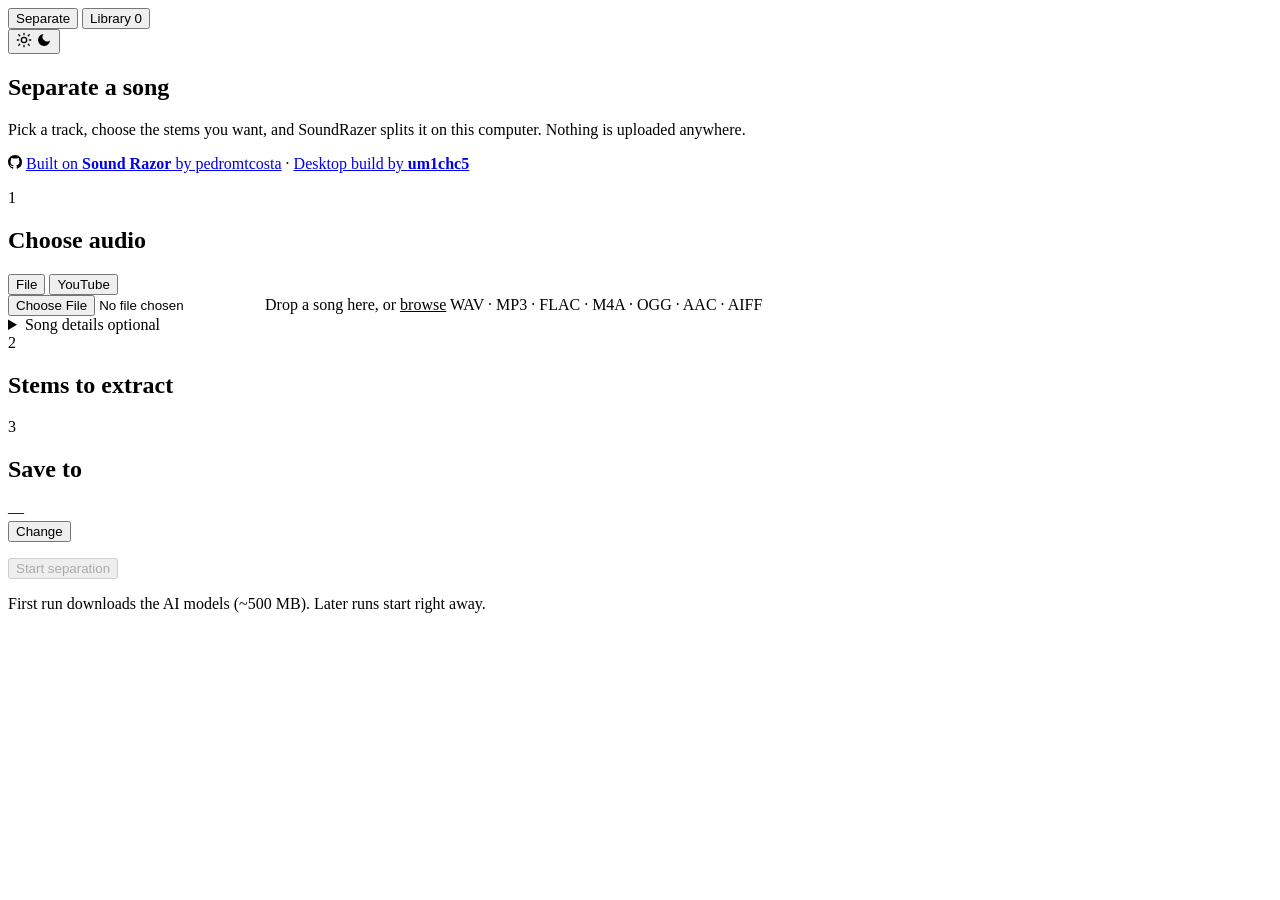
==== app/sound_razor/web/index.html @ 7a5fabeb "refactor: modularize web and Python packages; rewrite specs - split web JS into ES modules and CSS i" ====
<!doctype html>
<html lang="en">
<head>
  <meta charset="utf-8">
  <meta name="viewport" content="width=device-width, initial-scale=1">
  <meta name="sound-razor-token" content="__SESSION_TOKEN__">
  <title>SoundRazer Desktop</title>
  <link rel="preconnect" href="https://fonts.googleapis.com">
  <link rel="preconnect" href="https://fonts.gstatic.com" crossorigin>
  <link href="https://fonts.googleapis.com/css2?family=Inter:wght@400;500;600;700&family=Space+Grotesk:wght@500;600;700&family=JetBrains+Mono:wght@400;500&display=swap" rel="stylesheet">
  <link rel="stylesheet" href="/css/base.css">
  <link rel="stylesheet" href="/css/chrome.css">
  <link rel="stylesheet" href="/css/views.css">
  <link rel="stylesheet" href="/css/song.css">
  <link rel="stylesheet" href="/css/responsive.css">
  <script type="module" src="/js/app.js"></script>
</head>
<body>
  <div id="resize-edges" hidden>
    <i class="redge redge-n" data-dir="n"></i>
    <i class="redge redge-s" data-dir="s"></i>
    <i class="redge redge-e" data-dir="e"></i>
    <i class="redge redge-w" data-dir="w"></i>
    <i class="redge redge-ne" data-dir="ne"></i>
    <i class="redge redge-nw" data-dir="nw"></i>
    <i class="redge redge-se" data-dir="se"></i>
    <i class="redge redge-sw" data-dir="sw"></i>
  </div>
  <div id="titlebar" class="titlebar" hidden>
    <div class="titlebar-drag">
      <span class="titlebar-mark" aria-hidden="true">
        <svg viewBox="0 0 32 32" width="16" height="16"><rect width="32" height="32" rx="9" fill="#ff8a3d"/><g stroke="#1a0d06" stroke-width="2.4" stroke-linecap="round"><path d="M8 13v6M12 9v14M16 12v8M20 7v18M24 11v10"/></g></svg>
      </span>
      <span class="titlebar-text">SoundRazer Desktop</span>
    </div>
    <div class="titlebar-controls">
      <button id="win-min" class="titlebar-btn" title="Minimize" aria-label="Minimize"><svg viewBox="0 0 10 10" width="10" height="10"><path d="M1 5h8" stroke="currentColor" stroke-width="1" /></svg></button>
      <button id="win-max" class="titlebar-btn" title="Maximize" aria-label="Maximize">
        <svg class="icon-max" viewBox="0 0 10 10" width="10" height="10"><rect x="1.5" y="1.5" width="7" height="7" fill="none" stroke="currentColor" stroke-width="1"/></svg>
        <svg class="icon-restore" viewBox="0 0 10 10" width="10" height="10"><rect x="2.5" y="1" width="6" height="6" fill="none" stroke="currentColor" stroke-width="1"/><path d="M1 3v5.5h5.5V8" fill="none" stroke="currentColor" stroke-width="1"/></svg>
      </button>
      <button id="win-close" class="titlebar-btn titlebar-close" title="Close" aria-label="Close"><svg viewBox="0 0 10 10" width="10" height="10"><path d="M1 1l8 8M9 1l-8 8" stroke="currentColor" stroke-width="1"/></svg></button>
    </div>
  </div>
  <header class="appbar">
    <nav class="tabs" aria-label="Main">
      <button id="tab-new" class="tab icon-split" data-view="new">Separate</button>
      <button id="tab-library" class="tab icon-library" data-view="library">Library <span id="project-count" class="count-badge">0</span></button>
    </nav>
    <button id="job-pill" class="job-pill" hidden><span class="job-pill-dot"></span><span id="job-pill-text"></span></button>
    <button id="theme-toggle" class="icon-btn theme-toggle" title="Switch to light theme" aria-label="Switch to light theme">
      <svg class="icon-sun" viewBox="0 0 24 24" width="16" height="16" fill="none" stroke="currentColor" stroke-width="2" stroke-linecap="round"><circle cx="12" cy="12" r="4"/><path d="M12 2v2M12 20v2M4.2 4.2l1.4 1.4M18.4 18.4l1.4 1.4M2 12h2M20 12h2M4.2 19.8l1.4-1.4M18.4 5.6l1.4-1.4"/></svg>
      <svg class="icon-moon" viewBox="0 0 24 24" width="16" height="16" fill="currentColor"><path d="M21 12.79A9 9 0 1 1 11.21 3a7 7 0 0 0 9.79 9.79z"/></svg>
    </button>
  </header>

  <div id="notice" role="status" hidden></div>

  <div id="setup-banner" hidden role="status">
    <span>SoundRazer Desktop needs to download components before separation works — </span>
    <button id="setup-banner-open" type="button">open setup</button>
    <span> to continue.</span>
  </div>

  <main class="views">
    <!-- ============ New separation ============ -->
    <section id="view-new" class="view view-new">
      <div class="new-head">
        <h1 class="page-title">Separate a song</h1>
        <p class="page-sub">Pick a track, choose the stems you want, and SoundRazer splits it on this computer. Nothing is uploaded anywhere.</p>
        <p class="credit-row">
          <span class="credit-icon" aria-hidden="true"><svg viewBox="0 0 16 16" width="14" height="14"><path fill="currentColor" d="M8 0C3.58 0 0 3.58 0 8c0 3.54 2.29 6.53 5.47 7.59.4.07.55-.17.55-.38 0-.19-.01-.82-.01-1.49-2.01.37-2.53-.49-2.69-.94-.09-.23-.48-.94-.82-1.13-.28-.15-.68-.52-.01-.53.63-.01 1.08.58 1.23.82.72 1.21 1.87.87 2.33.66.07-.52.28-.87.51-1.07-1.78-.2-3.64-.89-3.64-3.95 0-.87.31-1.59.82-2.15-.08-.2-.36-1.02.08-2.12 0 0 .67-.21 2.2.82.64-.18 1.32-.27 2-.27.68 0 1.36.09 2 .27 1.53-1.04 2.2-.82 2.2-.82.44 1.1.16 1.92.08 2.12.51.56.82 1.27.82 2.15 0 3.07-1.87 3.75-3.65 3.95.29.25.54.73.54 1.48 0 1.07-.01 1.93-.01 2.2 0 .21.15.46.55.38A8.013 8.013 0 0016 8c0-4.42-3.58-8-8-8z"/></svg></span>
          <a class="credit" href="https://github.com/pedromtcosta/sound-razor" target="_blank" rel="noopener noreferrer" title="Open the original Sound Razor project on GitHub">Built on <strong>Sound Razor</strong> by pedromtcosta</a>
          <span class="credit-sep" aria-hidden="true">·</span>
          <a class="credit" href="https://github.com/um1chc5" target="_blank" rel="noopener noreferrer" title="Open um1chc5's GitHub profile">Desktop build by <strong>um1chc5</strong></a>
        </p>
      </div>

      <div class="new-grid">
        <section class="card source-card" aria-labelledby="src-h">
          <div class="card-step"><span class="step-badge">1</span><h2 id="src-h">Choose audio</h2>
            <div class="segmented" role="tablist" aria-label="Audio source">
              <button id="src-file" role="tab" aria-selected="true" data-source="file">File</button>
              <button id="src-yt" role="tab" aria-selected="false" data-source="youtube">YouTube</button>
            </div>
          </div>

          <div id="pane-file">
            <label id="dropzone" class="dropzone">
              <input id="audio-file" type="file" accept="audio/*,.wav,.mp3,.flac,.m4a,.ogg,.aac,.opus,.aiff,.aif">
              <span class="dropzone-icon" aria-hidden="true"></span>
              <span class="dropzone-label">Drop a song here, or <u>browse</u></span>
              <span class="dropzone-hint">WAV · MP3 · FLAC · M4A · OGG · AAC · AIFF</span>
            </label>
            <div id="file-card" class="file-card" hidden>
              <span class="file-icon" aria-hidden="true">♪</span>
              <div class="file-text"><strong id="file-name"></strong><small id="file-meta"></small></div>
              <button id="file-clear" type="button" class="icon-btn icon-close" title="Remove file" aria-label="Remove file"></button>
            </div>
          </div>

          <div id="pane-yt" hidden>
            <label class="field">YouTube link<input id="youtube-url" type="url" placeholder="https://www.youtube.com/watch?v=…"></label>
            <p class="hint">Only download videos you have the right to use. Audio is extracted with yt-dlp.</p>
          </div>

          <details class="song-details">
            <summary>Song details <span class="optional">optional</span></summary>
            <div class="field-grid">
              <label class="field span-2">Title<input id="new-title" placeholder="Uses the file name"></label>
              <label class="field">Artist<input id="new-artist"></label>
              <label class="field">Album<input id="new-album"></label>
              <label class="field">Year<input id="new-year" inputmode="numeric" maxlength="4"></label>
            </div>
          </details>
        </section>

        <section class="card settings-card" aria-labelledby="stems-h">
          <div class="card-step"><span class="step-badge">2</span><h2 id="stems-h">Stems to extract</h2></div>
          <div id="new-stems" class="stem-picker"></div>

          <div class="card-step"><span class="step-badge">3</span><h2>Save to</h2></div>
          <div class="output-row">
            <span class="folder-glyph" aria-hidden="true"></span>
            <div class="output-text">
              <div class="output-path-line"><span id="root-label" class="output-path">—</span><span id="root-default" class="tag" hidden>Default</span></div>
              <small id="output-preview" class="output-preview"></small>
            </div>
            <button id="folder-open" type="button" class="btn btn-ghost btn-sm">Change</button>
          </div>
          <button id="folder-default" type="button" class="text-button reset-default" hidden>Use default folder (app/output)</button>

          <div id="yt-panel" class="progress-view compact" hidden></div>
          <div id="upload-box" class="upload-box" hidden><div class="upload-line"><span>Copying audio into the project…</span><span id="upload-pct">0%</span></div><progress id="upload-progress" max="100" value="0"></progress></div>
          <p id="start-error" class="form-error" role="alert"></p>
          <button id="start" class="btn btn-primary btn-xl icon-split" disabled>Start separation</button>
          <p class="hint center">First run downloads the AI models (~500 MB). Later runs start right away.</p>
        </section>
      </div>
    </section>

    <!-- ============ First-run setup ============ -->
    <section id="view-setup" class="view view-setup" hidden>
      <div class="new-head">
        <h1 class="page-title">Set up SoundRazer Desktop</h1>
        <p class="page-sub">A few things need to download before you can separate tracks. Everything after this is 100% local — no account, no telemetry, no re-asking.</p>
      </div>

      <section class="card setup-card">
        <div id="setup-list" class="setup-list" aria-live="polite"></div>
        <p id="setup-total" class="setup-total" aria-live="polite"></p>
        <div class="setup-actions">
          <button id="setup-decline" type="button" class="btn btn-ghost">Not now</button>
          <button id="setup-cancel" type="button" class="btn btn-ghost" hidden>Cancel</button>
          <button id="setup-start" type="button" class="btn btn-primary btn-xl">Download &amp; install</button>
        </div>
        <p id="setup-error" class="form-error" role="alert"></p>
      </section>
    </section>

    <!-- ============ Library ============ -->
    <section id="view-library" class="view" hidden>
      <div class="library-head">
        <div>
          <h1 class="page-title">Library</h1>
          <p class="page-sub">Songs in <button id="library-folder" class="inline-link" title="Change folder"></button></p>
        </div>
        <div class="library-tools">
          <label class="search-wrapper"><span class="sr-only">Search songs</span><input id="search" class="search" placeholder="Search songs, artists…" type="search"></label>
          <button id="refresh" class="icon-btn icon-refresh" title="Refresh library" aria-label="Refresh library"></button>
        </div>
      </div>
      <div id="library" class="library-grid"></div>
    </section>

    <!-- ============ Song / studio ============ -->
    <section id="view-song" class="view view-song" hidden>
      <div class="song-scroll">
        <div class="song-header">
          <button id="back" class="icon-btn icon-back" title="Back to library" aria-label="Back to library"></button>
          <div class="record-art"><span class="record-fallback" aria-hidden="true">♫</span></div>
          <div class="song-info">
            <h1 id="title" class="song-title"></h1>
            <div class="song-meta">
              <span id="artist" class="meta-item"></span>
              <span id="album" class="meta-item"></span>
              <span id="source-name" class="meta-item meta-file"></span>
            </div>
          </div>
          <div class="song-actions">
            <button id="reveal" class="btn btn-ghost btn-sm icon-folder">Open folder</button>
            <button id="edit-open" class="btn btn-ghost btn-sm icon-edit">Edit</button>
            <button id="delete-open" class="btn btn-ghost btn-sm btn-danger icon-trash" aria-label="Delete song"></button>
          </div>
        </div>

        <div id="project-warning" class="alert" hidden></div>

        <section id="job-panel" class="progress-view" hidden aria-live="polite"></section>

        <section id="resep-panel" class="card resep-card" hidden>
          <div class="panel-header">
            <div><h2 id="resep-title">Separate this song</h2><p id="separation-description" class="panel-sub"></p></div>
            <button id="resep-close" class="icon-btn icon-close" aria-label="Close" hidden></button>
          </div>
          <div id="song-stems" class="stem-picker"></div>
          <div class="resep-footer"><button id="separate" class="btn btn-primary icon-split">Separate stems</button></div>
        </section>

        <section id="mixer" class="card mixer" hidden>
          <div class="panel-header">
            <div><h2>Mixer</h2><p class="panel-sub">Balance, mute and solo each stem. <kbd>Space</kbd> plays or pauses.</p></div>
            <div class="mixer-actions">
              <button id="resep-open" class="btn btn-ghost btn-sm icon-split">Separate again</button>
              <button id="reset-mix" class="btn btn-ghost btn-sm icon-refresh" disabled>Reset mix</button>
            </div>
          </div>
          <div id="audio-loading" class="audio-loading" hidden aria-live="polite">
            <div class="eq-bars" aria-hidden="true"><i></i><i></i><i></i><i></i></div>
            <div class="audio-loading-body">
              <div class="audio-loading-top"><strong id="audio-loading-label">Loading stems…</strong><span id="audio-loading-pct">0%</span></div>
              <progress id="audio-loading-bar" max="100" value="0"></progress>
              <div id="audio-loading-stems" class="audio-loading-stems"></div>
            </div>
          </div>
          <div id="audio-status" role="status" class="status-message"></div>
          <div id="tracks" class="tracks-container"></div>
        </section>
      </div>

      <footer id="transport" class="transport" hidden>
        <div class="transport-main">
          <button id="restart" class="transport-btn icon-restart" aria-label="Restart" disabled></button>
          <button id="play" class="play-btn" aria-label="Play" disabled></button>
          <span id="elapsed" class="time-display">0:00</span>
          <input id="seek" class="seek" type="range" min="0" max="1" step="0.01" value="0" aria-label="Seek" disabled>
          <span id="duration" class="time-display">0:00</span>
        </div>
        <div class="transport-side">
          <div class="knob-group">
            <label for="playback-speed" class="knob-label">Speed</label>
            <input id="playback-speed" type="range" min="50" max="100" step="5" value="100" disabled>
            <output id="speed-value" for="playback-speed" class="knob-value">100%</output>
            <button id="reset-speed" class="icon-btn icon-refresh" title="Reset speed" aria-label="Reset speed" disabled></button>
          </div>
          <div class="knob-group">
            <label for="master-volume" class="knob-label icon-volume"><span class="sr-only">Master volume</span></label>
            <input id="master-volume" type="range" min="0" max="1" step="0.01" value="0.7">
          </div>
        </div>
      </footer>
    </section>
  </main>

  <dialog id="folder-dialog">
    <form id="folder-form" method="dialog">
      <header class="dialog-header"><h2>Output folder</h2><button type="button" class="close-dialog icon-close" aria-label="Close"></button></header>
      <p class="dialog-sub">Each song gets its own subfolder here with the original file and a <code>stems</code> folder.</p>
      <div class="path-row">
        <button id="folder-up" type="button" class="btn btn-ghost btn-sm" title="Parent folder">↑ Up</button>
        <input id="folder-path" type="text" spellcheck="false" aria-label="Folder path">
        <button id="browse-path" type="button" class="btn btn-ghost btn-sm">Go</button>
      </div>
      <div id="folder-children" class="folder-children"></div>
      <label class="check-row"><input id="create-folder" type="checkbox"> Create this folder if it doesn’t exist</label>
      <p id="folder-error" class="form-error" role="alert"></p>
      <div class="dialog-footer"><button type="button" class="btn btn-ghost close-dialog">Cancel</button><button type="submit" class="btn btn-primary">Use this folder</button></div>
    </form>
  </dialog>

  <dialog id="edit-dialog">
    <form id="edit-form">
      <header class="dialog-header"><h2>Edit details</h2><button type="button" class="close-dialog icon-close" aria-label="Close"></button></header>
      <div class="field-grid">
        <label class="field span-2">Title<input id="edit-title" required></label>
        <label class="field">Artist<input id="edit-artist"></label>
        <label class="field">Album<input id="edit-album"></label>
        <label class="field">Year<input id="edit-year" inputmode="numeric" maxlength="4"></label>
      </div>
      <p id="edit-error" class="form-error" role="alert"></p>
      <button type="submit" class="btn btn-primary submit-end">Save changes</button>
    </form>
  </dialog>

  <dialog id="delete-dialog" class="dialog-sm">
    <form id="delete-form">
      <header class="dialog-header"><h2>Delete song?</h2><button type="button" class="close-dialog icon-close" aria-label="Close"></button></header>
      <p class="dialog-sub"><strong id="delete-name"></strong> and all of its stems will be removed from disk.</p>
      <code id="delete-path" class="path-code"></code>
      <p id="delete-error" class="form-error" role="alert"></p>
      <div class="dialog-footer"><button type="button" class="btn btn-ghost close-dialog">Keep it</button><button id="delete-submit" type="submit" class="btn btn-danger-solid">Delete permanently</button></div>
    </form>
  </dialog>
</body>
</html>
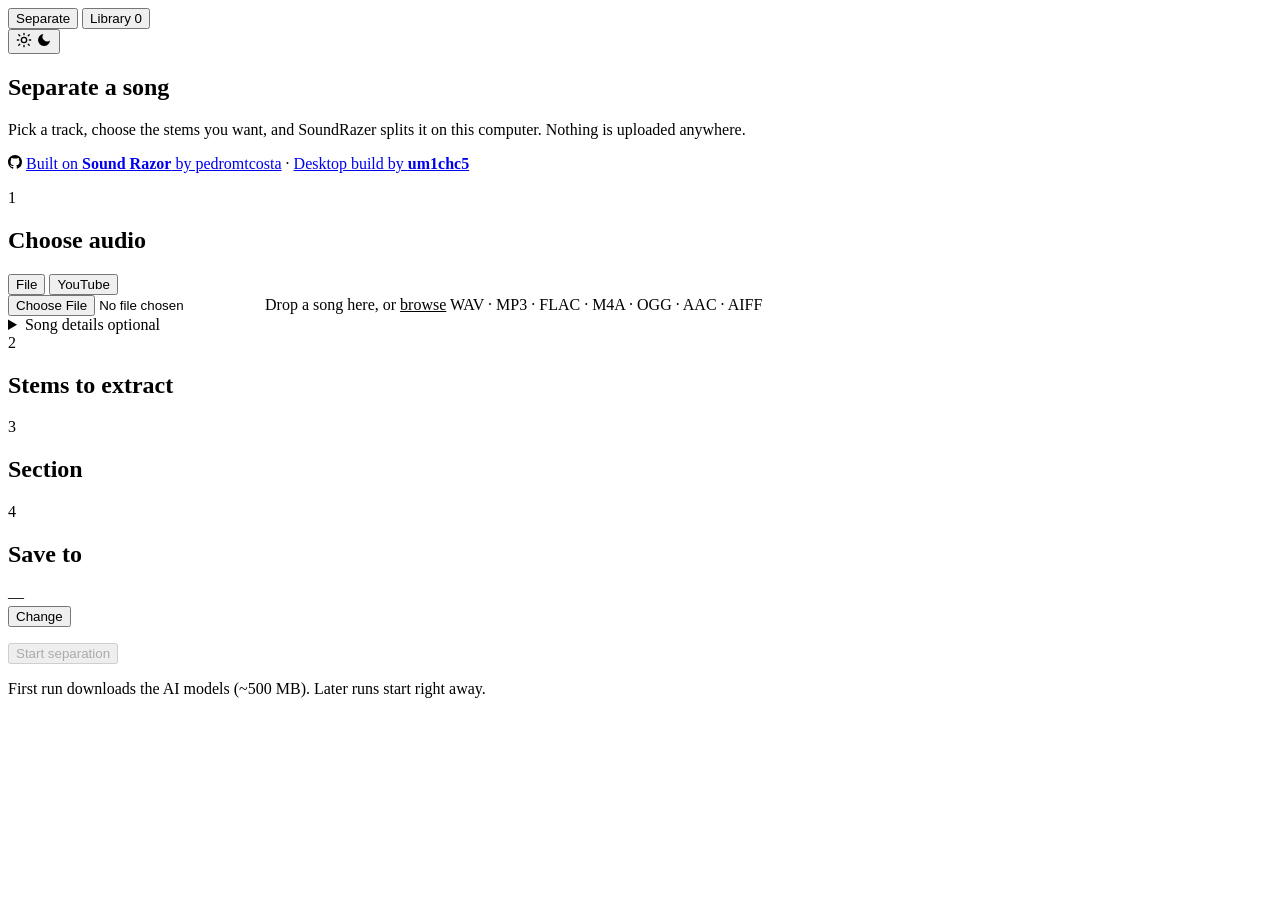
==== commit eea83a73: "feat: add trimming, multi-format exports, and setup repair Add pre-separation trim and guitar split " ====
--- a/app/sound_razor/web/index.html
+++ b/app/sound_razor/web/index.html
@@ -101,7 +101,7 @@
 
           <div id="pane-yt" hidden>
             <label class="field">YouTube link<input id="youtube-url" type="url" placeholder="https://www.youtube.com/watch?v=…"></label>
-            <p class="hint">Only download videos you have the right to use. Audio is extracted with yt-dlp.</p>
+            <p class="hint">Only download videos you have the right to use. Audio is extracted with yt-dlp. YouTube imports run full-length first; trim afterwards with Separate again.</p>
           </div>
 
           <details class="song-details">
@@ -119,7 +119,14 @@
           <div class="card-step"><span class="step-badge">2</span><h2 id="stems-h">Stems to extract</h2></div>
           <div id="new-stems" class="stem-picker"></div>
 
-          <div class="card-step"><span class="step-badge">3</span><h2>Save to</h2></div>
+          <div class="card-step"><span class="step-badge">3</span><h2>Section</h2></div>
+          <div id="new-trim" class="trim-section" hidden>
+            <p id="new-trim-hint" class="hint"></p>
+            <div id="new-trim-editor"></div>
+            <div id="new-trim-chip" class="trim-chip" hidden></div>
+          </div>
+
+          <div class="card-step"><span class="step-badge">4</span><h2>Save to</h2></div>
           <div class="output-row">
             <span class="folder-glyph" aria-hidden="true"></span>
             <div class="output-text">
@@ -189,6 +196,7 @@
           </div>
           <div class="song-actions">
             <button id="reveal" class="btn btn-ghost btn-sm icon-folder">Open folder</button>
+            <button id="export-open" class="btn btn-ghost btn-sm icon-download" disabled>Export</button>
             <button id="edit-open" class="btn btn-ghost btn-sm icon-edit">Edit</button>
             <button id="delete-open" class="btn btn-ghost btn-sm btn-danger icon-trash" aria-label="Delete song"></button>
           </div>
@@ -204,6 +212,10 @@
             <button id="resep-close" class="icon-btn icon-close" aria-label="Close" hidden></button>
           </div>
           <div id="song-stems" class="stem-picker"></div>
+          <div id="song-trim" class="trim-section" hidden>
+            <div class="trim-head"><h3>Section</h3><div id="song-trim-chip" class="trim-chip" hidden></div></div>
+            <div id="song-trim-editor"></div>
+          </div>
           <div class="resep-footer"><button id="separate" class="btn btn-primary icon-split">Separate stems</button></div>
         </section>
 
@@ -291,5 +303,35 @@
       <div class="dialog-footer"><button type="button" class="btn btn-ghost close-dialog">Keep it</button><button id="delete-submit" type="submit" class="btn btn-danger-solid">Delete permanently</button></div>
     </form>
   </dialog>
+
+  <dialog id="split-dialog">
+    <form id="split-form">
+      <header class="dialog-header"><h2>Split guitar</h2><button type="button" class="close-dialog icon-close" aria-label="Close"></button></header>
+      <p class="dialog-sub">Choose a section of the guitar track for the lead and rhythm split. The guitar stem itself is not changed.</p>
+      <div id="split-trim"></div>
+      <div id="split-chip" class="trim-chip" hidden></div>
+      <p id="split-error" class="form-error" role="alert"></p>
+      <div class="dialog-footer"><button type="button" class="btn btn-ghost close-dialog">Cancel</button><button id="split-submit" type="submit" class="btn btn-primary">Split into lead &amp; rhythm</button></div>
+    </form>
+  </dialog>
+
+  <dialog id="export-dialog" class="dialog-wide">
+    <form id="export-form">
+      <header class="dialog-header"><h2>Export stems</h2><button type="button" class="close-dialog icon-close" aria-label="Close"></button></header>
+      <p class="dialog-sub">Copies are written to this song’s <code>exports</code> folder; existing files of the same name are replaced.</p>
+      <div class="export-section"><h3>Formats</h3><div id="export-formats" class="export-grid"></div></div>
+      <div class="export-section"><h3>Stems</h3><div id="export-stems" class="export-grid"></div></div>
+      <p id="export-section-note" class="hint" hidden></p>
+      <label class="check-row"><input id="export-clipping" type="checkbox" checked> Prevent clipping</label>
+      <p id="export-warning" class="hint warning-text" hidden>Stems that peak above full scale will clip in lossy formats.</p>
+      <p id="export-success" class="hint" hidden>Export complete. The selected copies are ready.</p>
+      <p id="export-error" class="form-error" role="alert"></p>
+      <div class="dialog-footer">
+        <button id="export-reveal" type="button" class="btn btn-ghost" hidden>Open exports folder</button>
+        <button type="button" class="btn btn-ghost close-dialog">Close</button>
+        <button id="export-submit" type="submit" class="btn btn-primary">Export</button>
+      </div>
+    </form>
+  </dialog>
 </body>
 </html>
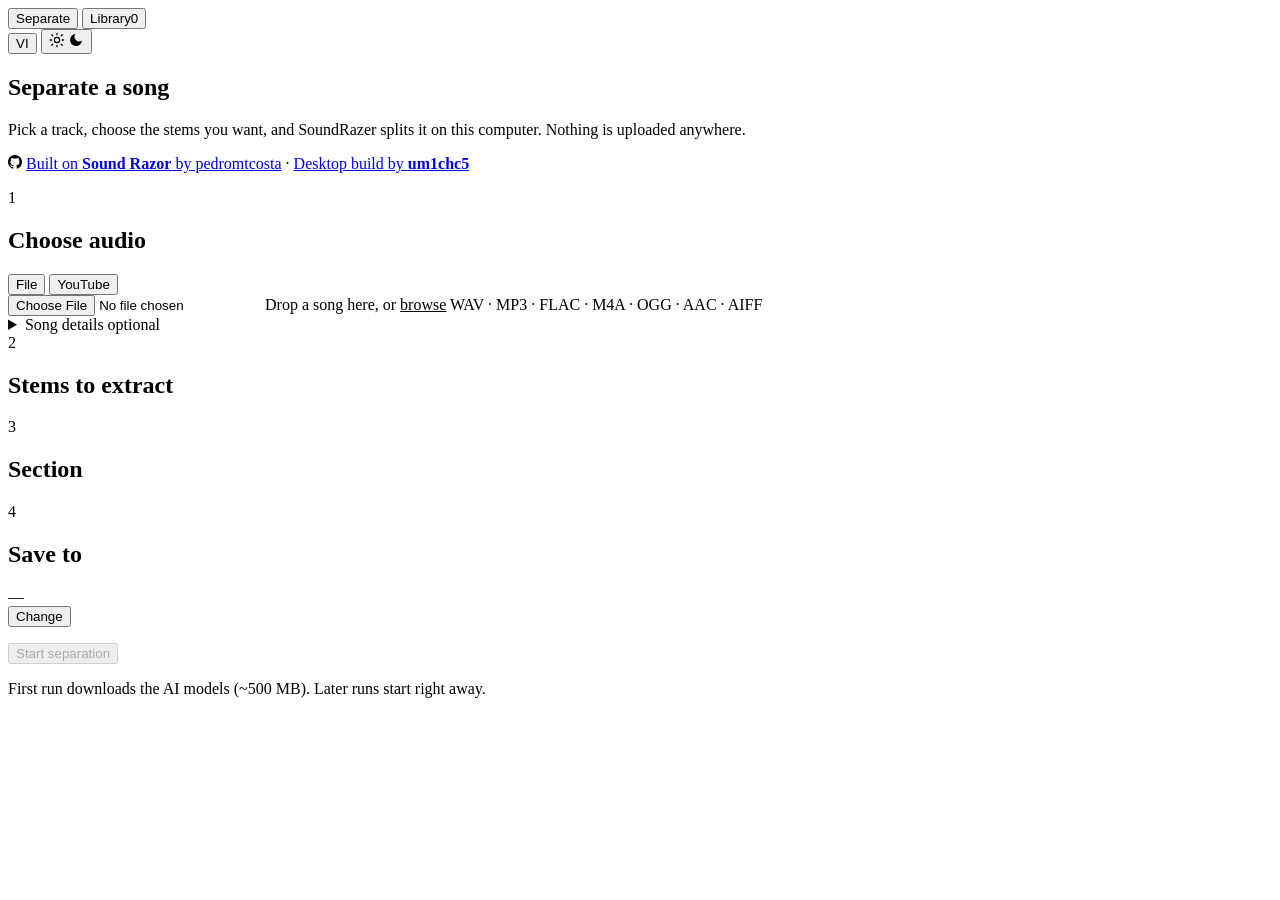
==== commit cca05755: "Add VI/EN language toggle to the desktop app Translates the full UI at runtime: nav, setup screen (i" ====
--- a/app/sound_razor/web/index.html
+++ b/app/sound_razor/web/index.html
@@ -34,21 +34,22 @@
       <span class="titlebar-text">SoundRazer Desktop</span>
     </div>
     <div class="titlebar-controls">
-      <button id="win-min" class="titlebar-btn" title="Minimize" aria-label="Minimize"><svg viewBox="0 0 10 10" width="10" height="10"><path d="M1 5h8" stroke="currentColor" stroke-width="1" /></svg></button>
-      <button id="win-max" class="titlebar-btn" title="Maximize" aria-label="Maximize">
+      <button id="win-min" class="titlebar-btn" data-i18n-title="titlebar.minimize"><svg viewBox="0 0 10 10" width="10" height="10"><path d="M1 5h8" stroke="currentColor" stroke-width="1" /></svg></button>
+      <button id="win-max" class="titlebar-btn" data-i18n-title="titlebar.maximize">
         <svg class="icon-max" viewBox="0 0 10 10" width="10" height="10"><rect x="1.5" y="1.5" width="7" height="7" fill="none" stroke="currentColor" stroke-width="1"/></svg>
         <svg class="icon-restore" viewBox="0 0 10 10" width="10" height="10"><rect x="2.5" y="1" width="6" height="6" fill="none" stroke="currentColor" stroke-width="1"/><path d="M1 3v5.5h5.5V8" fill="none" stroke="currentColor" stroke-width="1"/></svg>
       </button>
-      <button id="win-close" class="titlebar-btn titlebar-close" title="Close" aria-label="Close"><svg viewBox="0 0 10 10" width="10" height="10"><path d="M1 1l8 8M9 1l-8 8" stroke="currentColor" stroke-width="1"/></svg></button>
+      <button id="win-close" class="titlebar-btn titlebar-close" data-i18n-title="titlebar.close"><svg viewBox="0 0 10 10" width="10" height="10"><path d="M1 1l8 8M9 1l-8 8" stroke="currentColor" stroke-width="1"/></svg></button>
     </div>
   </div>
   <header class="appbar">
     <nav class="tabs" aria-label="Main">
-      <button id="tab-new" class="tab icon-split" data-view="new">Separate</button>
-      <button id="tab-library" class="tab icon-library" data-view="library">Library <span id="project-count" class="count-badge">0</span></button>
+      <button id="tab-new" class="tab icon-split" data-view="new" data-i18n="nav.separate">Separate</button>
+      <button id="tab-library" class="tab icon-library" data-view="library"><span data-i18n="nav.library">Library</span><span id="project-count" class="count-badge">0</span></button>
     </nav>
     <button id="job-pill" class="job-pill" hidden><span class="job-pill-dot"></span><span id="job-pill-text"></span></button>
-    <button id="theme-toggle" class="icon-btn theme-toggle" title="Switch to light theme" aria-label="Switch to light theme">
+    <button id="lang-toggle" class="icon-btn lang-toggle" data-i18n-title="lang.toVi">VI</button>
+    <button id="theme-toggle" class="icon-btn theme-toggle" data-i18n-title="theme.toLight">
       <svg class="icon-sun" viewBox="0 0 24 24" width="16" height="16" fill="none" stroke="currentColor" stroke-width="2" stroke-linecap="round"><circle cx="12" cy="12" r="4"/><path d="M12 2v2M12 20v2M4.2 4.2l1.4 1.4M18.4 18.4l1.4 1.4M2 12h2M20 12h2M4.2 19.8l1.4-1.4M18.4 5.6l1.4-1.4"/></svg>
       <svg class="icon-moon" viewBox="0 0 24 24" width="16" height="16" fill="currentColor"><path d="M21 12.79A9 9 0 1 1 11.21 3a7 7 0 0 0 9.79 9.79z"/></svg>
     </button>
@@ -57,31 +58,31 @@
   <div id="notice" role="status" hidden></div>
 
   <div id="setup-banner" hidden role="status">
-    <span>SoundRazer Desktop needs to download components before separation works — </span>
-    <button id="setup-banner-open" type="button">open setup</button>
-    <span> to continue.</span>
+    <span data-i18n="banner.setupNeeded">SoundRazer Desktop needs to download components before separation works — </span>
+    <button id="setup-banner-open" type="button" data-i18n="banner.openSetup">open setup</button>
+    <span data-i18n="banner.toContinue"> to continue.</span>
   </div>
 
   <main class="views">
     <!-- ============ New separation ============ -->
     <section id="view-new" class="view view-new">
       <div class="new-head">
-        <h1 class="page-title">Separate a song</h1>
-        <p class="page-sub">Pick a track, choose the stems you want, and SoundRazer splits it on this computer. Nothing is uploaded anywhere.</p>
+        <h1 class="page-title" data-i18n="new.title">Separate a song</h1>
+        <p class="page-sub" data-i18n="new.sub">Pick a track, choose the stems you want, and SoundRazer splits it on this computer. Nothing is uploaded anywhere.</p>
         <p class="credit-row">
           <span class="credit-icon" aria-hidden="true"><svg viewBox="0 0 16 16" width="14" height="14"><path fill="currentColor" d="M8 0C3.58 0 0 3.58 0 8c0 3.54 2.29 6.53 5.47 7.59.4.07.55-.17.55-.38 0-.19-.01-.82-.01-1.49-2.01.37-2.53-.49-2.69-.94-.09-.23-.48-.94-.82-1.13-.28-.15-.68-.52-.01-.53.63-.01 1.08.58 1.23.82.72 1.21 1.87.87 2.33.66.07-.52.28-.87.51-1.07-1.78-.2-3.64-.89-3.64-3.95 0-.87.31-1.59.82-2.15-.08-.2-.36-1.02.08-2.12 0 0 .67-.21 2.2.82.64-.18 1.32-.27 2-.27.68 0 1.36.09 2 .27 1.53-1.04 2.2-.82 2.2-.82.44 1.1.16 1.92.08 2.12.51.56.82 1.27.82 2.15 0 3.07-1.87 3.75-3.65 3.95.29.25.54.73.54 1.48 0 1.07-.01 1.93-.01 2.2 0 .21.15.46.55.38A8.013 8.013 0 0016 8c0-4.42-3.58-8-8-8z"/></svg></span>
-          <a class="credit" href="https://github.com/pedromtcosta/sound-razor" target="_blank" rel="noopener noreferrer" title="Open the original Sound Razor project on GitHub">Built on <strong>Sound Razor</strong> by pedromtcosta</a>
+          <a class="credit" href="https://github.com/pedromtcosta/sound-razor" target="_blank" rel="noopener noreferrer" data-i18n-tooltip="credit.builtOnTitle" data-i18n="credit.builtOn">Built on <strong>Sound Razor</strong> by pedromtcosta</a>
           <span class="credit-sep" aria-hidden="true">·</span>
-          <a class="credit" href="https://github.com/um1chc5" target="_blank" rel="noopener noreferrer" title="Open um1chc5's GitHub profile">Desktop build by <strong>um1chc5</strong></a>
+          <a class="credit" href="https://github.com/um1chc5" target="_blank" rel="noopener noreferrer" data-i18n-tooltip="credit.desktopBuildTitle" data-i18n="credit.desktopBuild">Desktop build by <strong>um1chc5</strong></a>
         </p>
       </div>
 
       <div class="new-grid">
         <section class="card source-card" aria-labelledby="src-h">
-          <div class="card-step"><span class="step-badge">1</span><h2 id="src-h">Choose audio</h2>
+          <div class="card-step"><span class="step-badge">1</span><h2 id="src-h" data-i18n="step.chooseAudio">Choose audio</h2>
             <div class="segmented" role="tablist" aria-label="Audio source">
-              <button id="src-file" role="tab" aria-selected="true" data-source="file">File</button>
-              <button id="src-yt" role="tab" aria-selected="false" data-source="youtube">YouTube</button>
+              <button id="src-file" role="tab" aria-selected="true" data-source="file" data-i18n="source.file">File</button>
+              <button id="src-yt" role="tab" aria-selected="false" data-source="youtube" data-i18n="source.youtube">YouTube</button>
             </div>
           </div>
 
@@ -89,59 +90,59 @@
             <label id="dropzone" class="dropzone">
               <input id="audio-file" type="file" accept="audio/*,.wav,.mp3,.flac,.m4a,.ogg,.aac,.opus,.aiff,.aif">
               <span class="dropzone-icon" aria-hidden="true"></span>
-              <span class="dropzone-label">Drop a song here, or <u>browse</u></span>
+              <span class="dropzone-label" data-i18n="dropzone.label">Drop a song here, or <u>browse</u></span>
               <span class="dropzone-hint">WAV · MP3 · FLAC · M4A · OGG · AAC · AIFF</span>
             </label>
             <div id="file-card" class="file-card" hidden>
               <span class="file-icon" aria-hidden="true">♪</span>
               <div class="file-text"><strong id="file-name"></strong><small id="file-meta"></small></div>
-              <button id="file-clear" type="button" class="icon-btn icon-close" title="Remove file" aria-label="Remove file"></button>
+              <button id="file-clear" type="button" class="icon-btn icon-close" data-i18n-title="file.remove"></button>
             </div>
           </div>
 
           <div id="pane-yt" hidden>
-            <label class="field">YouTube link<input id="youtube-url" type="url" placeholder="https://www.youtube.com/watch?v=…"></label>
-            <p class="hint">Only download videos you have the right to use. Audio is extracted with yt-dlp. YouTube imports run full-length first; trim afterwards with Separate again.</p>
+            <label class="field"><span data-i18n="youtube.label">YouTube link</span><input id="youtube-url" type="url" placeholder="https://www.youtube.com/watch?v=…"></label>
+            <p class="hint" data-i18n="youtube.hint">Only download videos you have the right to use. Audio is extracted with yt-dlp. YouTube imports run full-length first; trim afterwards with Separate again.</p>
           </div>
 
           <details class="song-details">
-            <summary>Song details <span class="optional">optional</span></summary>
+            <summary><span data-i18n="details.songDetails">Song details</span> <span class="optional" data-i18n="details.optional">optional</span></summary>
             <div class="field-grid">
-              <label class="field span-2">Title<input id="new-title" placeholder="Uses the file name"></label>
-              <label class="field">Artist<input id="new-artist"></label>
-              <label class="field">Album<input id="new-album"></label>
-              <label class="field">Year<input id="new-year" inputmode="numeric" maxlength="4"></label>
+              <label class="field span-2"><span data-i18n="field.title">Title</span><input id="new-title" data-i18n-placeholder="new.usesFileName" placeholder="Uses the file name"></label>
+              <label class="field"><span data-i18n="field.artist">Artist</span><input id="new-artist"></label>
+              <label class="field"><span data-i18n="field.album">Album</span><input id="new-album"></label>
+              <label class="field"><span data-i18n="field.year">Year</span><input id="new-year" inputmode="numeric" maxlength="4"></label>
             </div>
           </details>
         </section>
 
         <section class="card settings-card" aria-labelledby="stems-h">
-          <div class="card-step"><span class="step-badge">2</span><h2 id="stems-h">Stems to extract</h2></div>
+          <div class="card-step"><span class="step-badge">2</span><h2 id="stems-h" data-i18n="step.stemsToExtract">Stems to extract</h2></div>
           <div id="new-stems" class="stem-picker"></div>
 
-          <div class="card-step"><span class="step-badge">3</span><h2>Section</h2></div>
+          <div class="card-step"><span class="step-badge">3</span><h2 data-i18n="step.section">Section</h2></div>
           <div id="new-trim" class="trim-section" hidden>
             <p id="new-trim-hint" class="hint"></p>
             <div id="new-trim-editor"></div>
             <div id="new-trim-chip" class="trim-chip" hidden></div>
           </div>
 
-          <div class="card-step"><span class="step-badge">4</span><h2>Save to</h2></div>
+          <div class="card-step"><span class="step-badge">4</span><h2 data-i18n="step.saveTo">Save to</h2></div>
           <div class="output-row">
             <span class="folder-glyph" aria-hidden="true"></span>
             <div class="output-text">
-              <div class="output-path-line"><span id="root-label" class="output-path">—</span><span id="root-default" class="tag" hidden>Default</span></div>
+              <div class="output-path-line"><span id="root-label" class="output-path">—</span><span id="root-default" class="tag" data-i18n="output.default" hidden>Default</span></div>
               <small id="output-preview" class="output-preview"></small>
             </div>
-            <button id="folder-open" type="button" class="btn btn-ghost btn-sm">Change</button>
-          </div>
-          <button id="folder-default" type="button" class="text-button reset-default" hidden>Use default folder (app/output)</button>
+            <button id="folder-open" type="button" class="btn btn-ghost btn-sm" data-i18n="output.change">Change</button>
+          </div>
+          <button id="folder-default" type="button" class="text-button reset-default" data-i18n="output.useDefaultFolder" hidden>Use default folder (app/output)</button>
 
           <div id="yt-panel" class="progress-view compact" hidden></div>
-          <div id="upload-box" class="upload-box" hidden><div class="upload-line"><span>Copying audio into the project…</span><span id="upload-pct">0%</span></div><progress id="upload-progress" max="100" value="0"></progress></div>
+          <div id="upload-box" class="upload-box" hidden><div class="upload-line"><span data-i18n="upload.copying">Copying audio into the project…</span><span id="upload-pct">0%</span></div><progress id="upload-progress" max="100" value="0"></progress></div>
           <p id="start-error" class="form-error" role="alert"></p>
-          <button id="start" class="btn btn-primary btn-xl icon-split" disabled>Start separation</button>
-          <p class="hint center">First run downloads the AI models (~500 MB). Later runs start right away.</p>
+          <button id="start" class="btn btn-primary btn-xl icon-split" data-i18n="start.button" disabled>Start separation</button>
+          <p class="hint center" data-i18n="start.hint">First run downloads the AI models (~500 MB). Later runs start right away.</p>
         </section>
       </div>
     </section>
@@ -149,17 +150,17 @@
     <!-- ============ First-run setup ============ -->
     <section id="view-setup" class="view view-setup" hidden>
       <div class="new-head">
-        <h1 class="page-title">Set up SoundRazer Desktop</h1>
-        <p class="page-sub">A few things need to download before you can separate tracks. Everything after this is 100% local — no account, no telemetry, no re-asking.</p>
+        <h1 class="page-title" data-i18n="setup.title">Set up SoundRazer Desktop</h1>
+        <p class="page-sub" data-i18n="setup.sub">A few things need to download before you can separate tracks. Everything after this is 100% local — no account, no telemetry, no re-asking.</p>
       </div>
 
       <section class="card setup-card">
         <div id="setup-list" class="setup-list" aria-live="polite"></div>
         <p id="setup-total" class="setup-total" aria-live="polite"></p>
         <div class="setup-actions">
-          <button id="setup-decline" type="button" class="btn btn-ghost">Not now</button>
-          <button id="setup-cancel" type="button" class="btn btn-ghost" hidden>Cancel</button>
-          <button id="setup-start" type="button" class="btn btn-primary btn-xl">Download &amp; install</button>
+          <button id="setup-decline" type="button" class="btn btn-ghost" data-i18n="setup.notNow">Not now</button>
+          <button id="setup-cancel" type="button" class="btn btn-ghost" data-i18n="setup.cancel" hidden>Cancel</button>
+          <button id="setup-start" type="button" class="btn btn-primary btn-xl" data-i18n="setup.downloadInstall">Download &amp; install</button>
         </div>
         <p id="setup-error" class="form-error" role="alert"></p>
       </section>
@@ -169,12 +170,12 @@
     <section id="view-library" class="view" hidden>
       <div class="library-head">
         <div>
-          <h1 class="page-title">Library</h1>
-          <p class="page-sub">Songs in <button id="library-folder" class="inline-link" title="Change folder"></button></p>
+          <h1 class="page-title" data-i18n="library.title">Library</h1>
+          <p class="page-sub"><span data-i18n="library.songsIn">Songs in </span><button id="library-folder" class="inline-link" data-i18n-tooltip="library.changeFolder" title="Change folder"></button></p>
         </div>
         <div class="library-tools">
-          <label class="search-wrapper"><span class="sr-only">Search songs</span><input id="search" class="search" placeholder="Search songs, artists…" type="search"></label>
-          <button id="refresh" class="icon-btn icon-refresh" title="Refresh library" aria-label="Refresh library"></button>
+          <label class="search-wrapper"><span class="sr-only" data-i18n="library.searchSrLabel">Search songs</span><input id="search" class="search" data-i18n-placeholder="library.searchPlaceholder" placeholder="Search songs, artists…" type="search"></label>
+          <button id="refresh" class="icon-btn icon-refresh" data-i18n-title="library.refresh"></button>
         </div>
       </div>
       <div id="library" class="library-grid"></div>
@@ -184,7 +185,7 @@
     <section id="view-song" class="view view-song" hidden>
       <div class="song-scroll">
         <div class="song-header">
-          <button id="back" class="icon-btn icon-back" title="Back to library" aria-label="Back to library"></button>
+          <button id="back" class="icon-btn icon-back" data-i18n-title="song.back"></button>
           <div class="record-art"><span class="record-fallback" aria-hidden="true">♫</span></div>
           <div class="song-info">
             <h1 id="title" class="song-title"></h1>
@@ -195,10 +196,10 @@
             </div>
           </div>
           <div class="song-actions">
-            <button id="reveal" class="btn btn-ghost btn-sm icon-folder">Open folder</button>
-            <button id="export-open" class="btn btn-ghost btn-sm icon-download" disabled>Export</button>
-            <button id="edit-open" class="btn btn-ghost btn-sm icon-edit">Edit</button>
-            <button id="delete-open" class="btn btn-ghost btn-sm btn-danger icon-trash" aria-label="Delete song"></button>
+            <button id="reveal" class="btn btn-ghost btn-sm icon-folder" data-i18n="song.openFolder">Open folder</button>
+            <button id="export-open" class="btn btn-ghost btn-sm icon-download" data-i18n="song.export" disabled>Export</button>
+            <button id="edit-open" class="btn btn-ghost btn-sm icon-edit" data-i18n="song.edit">Edit</button>
+            <button id="delete-open" class="btn btn-ghost btn-sm btn-danger icon-trash" data-i18n-title="song.deleteAria"></button>
           </div>
         </div>
 
@@ -209,11 +210,11 @@
         <section id="resep-panel" class="card resep-card" hidden>
           <div class="panel-header">
             <div><h2 id="resep-title">Separate this song</h2><p id="separation-description" class="panel-sub"></p></div>
-            <button id="resep-close" class="icon-btn icon-close" aria-label="Close" hidden></button>
+            <button id="resep-close" class="icon-btn icon-close" data-i18n-title="common.close" hidden></button>
           </div>
           <div id="song-stems" class="stem-picker"></div>
           <div id="song-trim" class="trim-section" hidden>
-            <div class="trim-head"><h3>Section</h3><div id="song-trim-chip" class="trim-chip" hidden></div></div>
+            <div class="trim-head"><h3 data-i18n="step.section">Section</h3><div id="song-trim-chip" class="trim-chip" hidden></div></div>
             <div id="song-trim-editor"></div>
           </div>
           <div class="resep-footer"><button id="separate" class="btn btn-primary icon-split">Separate stems</button></div>
@@ -221,16 +222,16 @@
 
         <section id="mixer" class="card mixer" hidden>
           <div class="panel-header">
-            <div><h2>Mixer</h2><p class="panel-sub">Balance, mute and solo each stem. <kbd>Space</kbd> plays or pauses.</p></div>
+            <div><h2 data-i18n="mixer.title">Mixer</h2><p class="panel-sub" data-i18n="mixer.subSpace">Balance, mute and solo each stem. <kbd>Space</kbd> plays or pauses.</p></div>
             <div class="mixer-actions">
-              <button id="resep-open" class="btn btn-ghost btn-sm icon-split">Separate again</button>
-              <button id="reset-mix" class="btn btn-ghost btn-sm icon-refresh" disabled>Reset mix</button>
+              <button id="resep-open" class="btn btn-ghost btn-sm icon-split" data-i18n="song.separateAgain">Separate again</button>
+              <button id="reset-mix" class="btn btn-ghost btn-sm icon-refresh" data-i18n="mixer.resetMix" disabled>Reset mix</button>
             </div>
           </div>
           <div id="audio-loading" class="audio-loading" hidden aria-live="polite">
             <div class="eq-bars" aria-hidden="true"><i></i><i></i><i></i><i></i></div>
             <div class="audio-loading-body">
-              <div class="audio-loading-top"><strong id="audio-loading-label">Loading stems…</strong><span id="audio-loading-pct">0%</span></div>
+              <div class="audio-loading-top"><strong id="audio-loading-label" data-i18n="loading.stemsDefault">Loading stems…</strong><span id="audio-loading-pct">0%</span></div>
               <progress id="audio-loading-bar" max="100" value="0"></progress>
               <div id="audio-loading-stems" class="audio-loading-stems"></div>
             </div>
@@ -242,21 +243,21 @@
 
       <footer id="transport" class="transport" hidden>
         <div class="transport-main">
-          <button id="restart" class="transport-btn icon-restart" aria-label="Restart" disabled></button>
-          <button id="play" class="play-btn" aria-label="Play" disabled></button>
+          <button id="restart" class="transport-btn icon-restart" data-i18n-title="transport.restart" disabled></button>
+          <button id="play" class="play-btn" data-i18n-title="audio.play" disabled></button>
           <span id="elapsed" class="time-display">0:00</span>
-          <input id="seek" class="seek" type="range" min="0" max="1" step="0.01" value="0" aria-label="Seek" disabled>
+          <input id="seek" class="seek" type="range" min="0" max="1" step="0.01" value="0" data-i18n-title="transport.seek" aria-label="Seek" disabled>
           <span id="duration" class="time-display">0:00</span>
         </div>
         <div class="transport-side">
           <div class="knob-group">
-            <label for="playback-speed" class="knob-label">Speed</label>
+            <label for="playback-speed" class="knob-label" data-i18n="transport.speed">Speed</label>
             <input id="playback-speed" type="range" min="50" max="100" step="5" value="100" disabled>
             <output id="speed-value" for="playback-speed" class="knob-value">100%</output>
-            <button id="reset-speed" class="icon-btn icon-refresh" title="Reset speed" aria-label="Reset speed" disabled></button>
+            <button id="reset-speed" class="icon-btn icon-refresh" data-i18n-title="transport.resetSpeed" disabled></button>
           </div>
           <div class="knob-group">
-            <label for="master-volume" class="knob-label icon-volume"><span class="sr-only">Master volume</span></label>
+            <label for="master-volume" class="knob-label icon-volume"><span class="sr-only" data-i18n="transport.masterVolume">Master volume</span></label>
             <input id="master-volume" type="range" min="0" max="1" step="0.01" value="0.7">
           </div>
         </div>
@@ -266,70 +267,70 @@
 
   <dialog id="folder-dialog">
     <form id="folder-form" method="dialog">
-      <header class="dialog-header"><h2>Output folder</h2><button type="button" class="close-dialog icon-close" aria-label="Close"></button></header>
-      <p class="dialog-sub">Each song gets its own subfolder here with the original file and a <code>stems</code> folder.</p>
+      <header class="dialog-header"><h2 data-i18n="dialog.folder.title">Output folder</h2><button type="button" class="close-dialog icon-close" data-i18n-title="common.close"></button></header>
+      <p class="dialog-sub" data-i18n="dialog.folder.sub">Each song gets its own subfolder here with the original file and a <code>stems</code> folder.</p>
       <div class="path-row">
-        <button id="folder-up" type="button" class="btn btn-ghost btn-sm" title="Parent folder">↑ Up</button>
-        <input id="folder-path" type="text" spellcheck="false" aria-label="Folder path">
-        <button id="browse-path" type="button" class="btn btn-ghost btn-sm">Go</button>
+        <button id="folder-up" type="button" class="btn btn-ghost btn-sm" data-i18n-tooltip="dialog.folder.parentFolder" data-i18n="dialog.folder.up">↑ Up</button>
+        <input id="folder-path" type="text" spellcheck="false" data-i18n-title="dialog.folder.pathAriaLabel" aria-label="Folder path">
+        <button id="browse-path" type="button" class="btn btn-ghost btn-sm" data-i18n="dialog.folder.go">Go</button>
       </div>
       <div id="folder-children" class="folder-children"></div>
-      <label class="check-row"><input id="create-folder" type="checkbox"> Create this folder if it doesn’t exist</label>
+      <label class="check-row"><input id="create-folder" type="checkbox"> <span data-i18n="dialog.folder.createIfMissing">Create this folder if it doesn’t exist</span></label>
       <p id="folder-error" class="form-error" role="alert"></p>
-      <div class="dialog-footer"><button type="button" class="btn btn-ghost close-dialog">Cancel</button><button type="submit" class="btn btn-primary">Use this folder</button></div>
+      <div class="dialog-footer"><button type="button" class="btn btn-ghost close-dialog" data-i18n="setup.cancel">Cancel</button><button type="submit" class="btn btn-primary" data-i18n="dialog.folder.useThisFolder">Use this folder</button></div>
     </form>
   </dialog>
 
   <dialog id="edit-dialog">
     <form id="edit-form">
-      <header class="dialog-header"><h2>Edit details</h2><button type="button" class="close-dialog icon-close" aria-label="Close"></button></header>
+      <header class="dialog-header"><h2 data-i18n="dialog.edit.title">Edit details</h2><button type="button" class="close-dialog icon-close" data-i18n-title="common.close"></button></header>
       <div class="field-grid">
-        <label class="field span-2">Title<input id="edit-title" required></label>
-        <label class="field">Artist<input id="edit-artist"></label>
-        <label class="field">Album<input id="edit-album"></label>
-        <label class="field">Year<input id="edit-year" inputmode="numeric" maxlength="4"></label>
+        <label class="field span-2"><span data-i18n="field.title">Title</span><input id="edit-title" required></label>
+        <label class="field"><span data-i18n="field.artist">Artist</span><input id="edit-artist"></label>
+        <label class="field"><span data-i18n="field.album">Album</span><input id="edit-album"></label>
+        <label class="field"><span data-i18n="field.year">Year</span><input id="edit-year" inputmode="numeric" maxlength="4"></label>
       </div>
       <p id="edit-error" class="form-error" role="alert"></p>
-      <button type="submit" class="btn btn-primary submit-end">Save changes</button>
+      <button type="submit" class="btn btn-primary submit-end" data-i18n="dialog.edit.saveChanges">Save changes</button>
     </form>
   </dialog>
 
   <dialog id="delete-dialog" class="dialog-sm">
     <form id="delete-form">
-      <header class="dialog-header"><h2>Delete song?</h2><button type="button" class="close-dialog icon-close" aria-label="Close"></button></header>
-      <p class="dialog-sub"><strong id="delete-name"></strong> and all of its stems will be removed from disk.</p>
+      <header class="dialog-header"><h2 data-i18n="dialog.delete.title">Delete song?</h2><button type="button" class="close-dialog icon-close" data-i18n-title="common.close"></button></header>
+      <p class="dialog-sub"><strong id="delete-name"></strong><span data-i18n="dialog.delete.tail"> and all of its stems will be removed from disk.</span></p>
       <code id="delete-path" class="path-code"></code>
       <p id="delete-error" class="form-error" role="alert"></p>
-      <div class="dialog-footer"><button type="button" class="btn btn-ghost close-dialog">Keep it</button><button id="delete-submit" type="submit" class="btn btn-danger-solid">Delete permanently</button></div>
+      <div class="dialog-footer"><button type="button" class="btn btn-ghost close-dialog" data-i18n="dialog.delete.keepIt">Keep it</button><button id="delete-submit" type="submit" class="btn btn-danger-solid" data-i18n="dialog.delete.deletePermanently">Delete permanently</button></div>
     </form>
   </dialog>
 
   <dialog id="split-dialog">
     <form id="split-form">
-      <header class="dialog-header"><h2>Split guitar</h2><button type="button" class="close-dialog icon-close" aria-label="Close"></button></header>
-      <p class="dialog-sub">Choose a section of the guitar track for the lead and rhythm split. The guitar stem itself is not changed.</p>
+      <header class="dialog-header"><h2 data-i18n="dialog.split.title">Split guitar</h2><button type="button" class="close-dialog icon-close" data-i18n-title="common.close"></button></header>
+      <p class="dialog-sub" data-i18n="dialog.split.sub">Choose a section of the guitar track for the lead and rhythm split. The guitar stem itself is not changed.</p>
       <div id="split-trim"></div>
       <div id="split-chip" class="trim-chip" hidden></div>
       <p id="split-error" class="form-error" role="alert"></p>
-      <div class="dialog-footer"><button type="button" class="btn btn-ghost close-dialog">Cancel</button><button id="split-submit" type="submit" class="btn btn-primary">Split into lead &amp; rhythm</button></div>
+      <div class="dialog-footer"><button type="button" class="btn btn-ghost close-dialog" data-i18n="setup.cancel">Cancel</button><button id="split-submit" type="submit" class="btn btn-primary" data-i18n="dialog.split.submit">Split into lead &amp; rhythm</button></div>
     </form>
   </dialog>
 
   <dialog id="export-dialog" class="dialog-wide">
     <form id="export-form">
-      <header class="dialog-header"><h2>Export stems</h2><button type="button" class="close-dialog icon-close" aria-label="Close"></button></header>
-      <p class="dialog-sub">Copies are written to this song’s <code>exports</code> folder; existing files of the same name are replaced.</p>
-      <div class="export-section"><h3>Formats</h3><div id="export-formats" class="export-grid"></div></div>
-      <div class="export-section"><h3>Stems</h3><div id="export-stems" class="export-grid"></div></div>
+      <header class="dialog-header"><h2 data-i18n="dialog.export.title">Export stems</h2><button type="button" class="close-dialog icon-close" data-i18n-title="common.close"></button></header>
+      <p class="dialog-sub" data-i18n="dialog.export.sub">Copies are written to this song’s <code>exports</code> folder; existing files of the same name are replaced.</p>
+      <div class="export-section"><h3 data-i18n="dialog.export.formatsHeading">Formats</h3><div id="export-formats" class="export-grid"></div></div>
+      <div class="export-section"><h3 data-i18n="dialog.export.stemsHeading">Stems</h3><div id="export-stems" class="export-grid"></div></div>
       <p id="export-section-note" class="hint" hidden></p>
-      <label class="check-row"><input id="export-clipping" type="checkbox" checked> Prevent clipping</label>
-      <p id="export-warning" class="hint warning-text" hidden>Stems that peak above full scale will clip in lossy formats.</p>
-      <p id="export-success" class="hint" hidden>Export complete. The selected copies are ready.</p>
+      <label class="check-row"><input id="export-clipping" type="checkbox" checked> <span data-i18n="dialog.export.preventClipping">Prevent clipping</span></label>
+      <p id="export-warning" class="hint warning-text" data-i18n="dialog.export.clipWarning" hidden>Stems that peak above full scale will clip in lossy formats.</p>
+      <p id="export-success" class="hint" data-i18n="dialog.export.successMsg" hidden>Export complete. The selected copies are ready.</p>
       <p id="export-error" class="form-error" role="alert"></p>
       <div class="dialog-footer">
-        <button id="export-reveal" type="button" class="btn btn-ghost" hidden>Open exports folder</button>
-        <button type="button" class="btn btn-ghost close-dialog">Close</button>
-        <button id="export-submit" type="submit" class="btn btn-primary">Export</button>
+        <button id="export-reveal" type="button" class="btn btn-ghost" data-i18n="dialog.export.openExportsFolder" hidden>Open exports folder</button>
+        <button type="button" class="btn btn-ghost close-dialog" data-i18n="common.close">Close</button>
+        <button id="export-submit" type="submit" class="btn btn-primary" data-i18n="song.export">Export</button>
       </div>
     </form>
   </dialog>
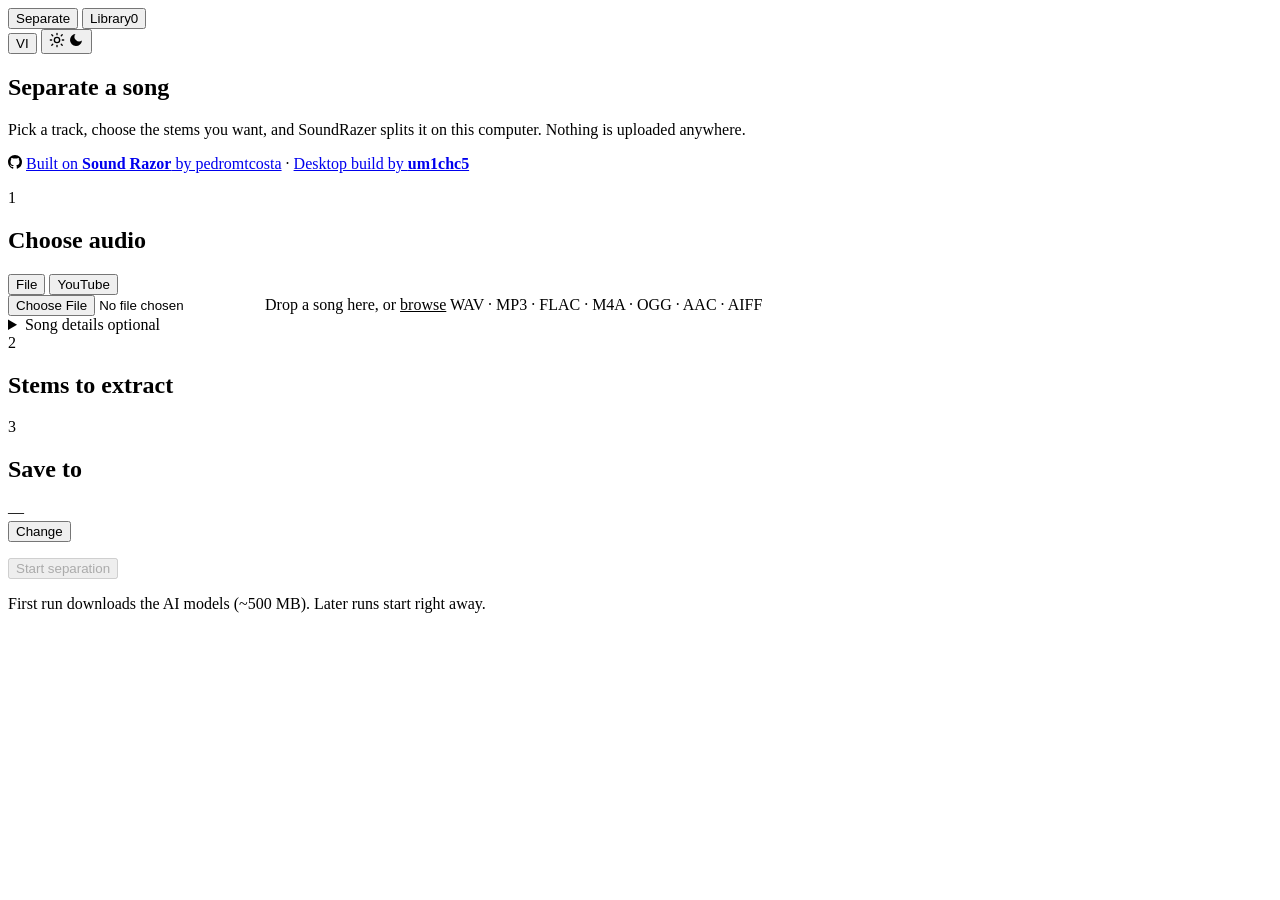
==== commit 5f6743b3: "Fix job queue tracking, add queue UI, and bump to 1.2.1 Job queue: - Workers update their own job re" ====
--- a/app/sound_razor/web/index.html
+++ b/app/sound_razor/web/index.html
@@ -105,6 +105,13 @@
             <p class="hint" data-i18n="youtube.hint">Only download videos you have the right to use. Audio is extracted with yt-dlp. YouTube imports run full-length first; trim afterwards with Separate again.</p>
           </div>
 
+          <div id="new-trim" class="trim-section" hidden>
+            <div class="trim-head"><h3><span data-i18n="step.section">Section</span> <span class="optional" data-i18n="details.optional">optional</span></h3></div>
+            <p id="new-trim-hint" class="hint"></p>
+            <div id="new-trim-editor"></div>
+            <div id="new-trim-chip" class="trim-chip" hidden></div>
+          </div>
+
           <details class="song-details">
             <summary><span data-i18n="details.songDetails">Song details</span> <span class="optional" data-i18n="details.optional">optional</span></summary>
             <div class="field-grid">
@@ -120,14 +127,7 @@
           <div class="card-step"><span class="step-badge">2</span><h2 id="stems-h" data-i18n="step.stemsToExtract">Stems to extract</h2></div>
           <div id="new-stems" class="stem-picker"></div>
 
-          <div class="card-step"><span class="step-badge">3</span><h2 data-i18n="step.section">Section</h2></div>
-          <div id="new-trim" class="trim-section" hidden>
-            <p id="new-trim-hint" class="hint"></p>
-            <div id="new-trim-editor"></div>
-            <div id="new-trim-chip" class="trim-chip" hidden></div>
-          </div>
-
-          <div class="card-step"><span class="step-badge">4</span><h2 data-i18n="step.saveTo">Save to</h2></div>
+          <div class="card-step"><span class="step-badge">3</span><h2 data-i18n="step.saveTo">Save to</h2></div>
           <div class="output-row">
             <span class="folder-glyph" aria-hidden="true"></span>
             <div class="output-text">
@@ -334,5 +334,22 @@
       </div>
     </form>
   </dialog>
+
+  <dialog id="queue-dialog" class="dialog-sm">
+    <form method="dialog">
+      <header class="dialog-header"><h2 data-i18n="queue.title">Job queue</h2><button type="button" class="close-dialog icon-close" data-i18n-title="common.close"></button></header>
+      <p class="dialog-sub" data-i18n="queue.sub">Jobs run one after another. Different songs can run side by side when your computer has room.</p>
+      <ul id="queue-list" class="queue-list"></ul>
+      <p id="queue-empty" class="hint" data-i18n="queue.empty" hidden>Nothing is running or waiting.</p>
+    </form>
+  </dialog>
+
+  <dialog id="close-confirm-dialog" class="dialog-sm">
+    <form id="close-confirm-form" method="dialog">
+      <header class="dialog-header"><h2 data-i18n="dialog.closeConfirm.title">Close while splitting?</h2><button type="button" class="close-dialog icon-close" data-i18n-title="common.close"></button></header>
+      <p id="close-confirm-message" class="dialog-sub"></p>
+      <div class="dialog-footer"><button type="button" class="btn btn-ghost close-dialog" data-i18n="setup.cancel">Cancel</button><button id="close-confirm-submit" type="button" class="btn btn-danger-solid" data-i18n="dialog.closeConfirm.closeAnyway">Close anyway</button></div>
+    </form>
+  </dialog>
 </body>
 </html>
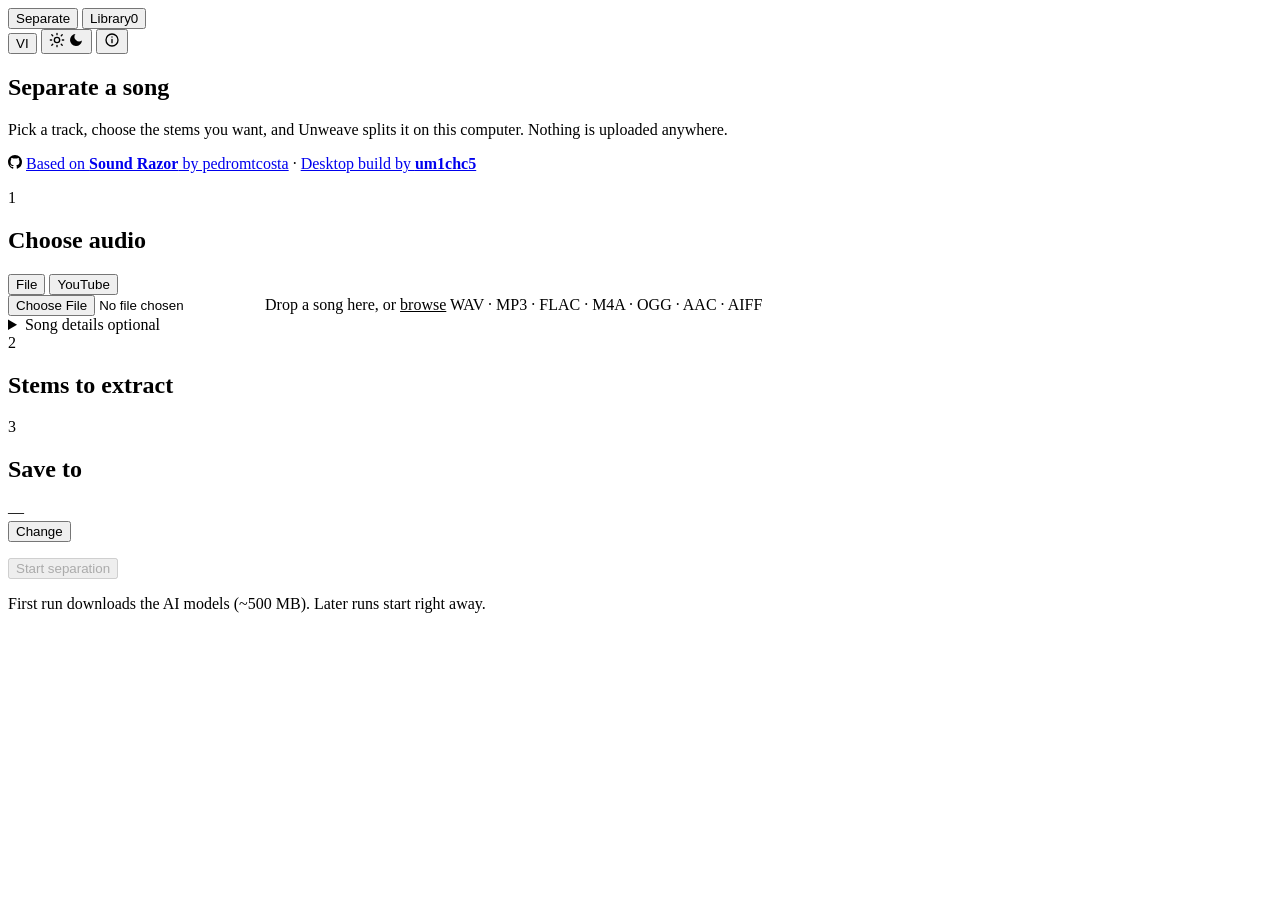
==== commit 5a260a1e: "Rename the app to Unweave, add credits, bump to 1.3.0 "SoundRazer" was one letter from the original " ====
--- a/app/sound_razor/web/index.html
+++ b/app/sound_razor/web/index.html
@@ -4,7 +4,7 @@
   <meta charset="utf-8">
   <meta name="viewport" content="width=device-width, initial-scale=1">
   <meta name="sound-razor-token" content="__SESSION_TOKEN__">
-  <title>SoundRazer Desktop</title>
+  <title>Unweave</title>
   <link rel="preconnect" href="https://fonts.googleapis.com">
   <link rel="preconnect" href="https://fonts.gstatic.com" crossorigin>
   <link href="https://fonts.googleapis.com/css2?family=Inter:wght@400;500;600;700&family=Space+Grotesk:wght@500;600;700&family=JetBrains+Mono:wght@400;500&display=swap" rel="stylesheet">
@@ -31,7 +31,7 @@
       <span class="titlebar-mark" aria-hidden="true">
         <svg viewBox="0 0 32 32" width="16" height="16"><rect width="32" height="32" rx="9" fill="#ff8a3d"/><g stroke="#1a0d06" stroke-width="2.4" stroke-linecap="round"><path d="M8 13v6M12 9v14M16 12v8M20 7v18M24 11v10"/></g></svg>
       </span>
-      <span class="titlebar-text">SoundRazer Desktop</span>
+      <span class="titlebar-text">Unweave</span>
     </div>
     <div class="titlebar-controls">
       <button id="win-min" class="titlebar-btn" data-i18n-title="titlebar.minimize"><svg viewBox="0 0 10 10" width="10" height="10"><path d="M1 5h8" stroke="currentColor" stroke-width="1" /></svg></button>
@@ -53,12 +53,15 @@
       <svg class="icon-sun" viewBox="0 0 24 24" width="16" height="16" fill="none" stroke="currentColor" stroke-width="2" stroke-linecap="round"><circle cx="12" cy="12" r="4"/><path d="M12 2v2M12 20v2M4.2 4.2l1.4 1.4M18.4 18.4l1.4 1.4M2 12h2M20 12h2M4.2 19.8l1.4-1.4M18.4 5.6l1.4-1.4"/></svg>
       <svg class="icon-moon" viewBox="0 0 24 24" width="16" height="16" fill="currentColor"><path d="M21 12.79A9 9 0 1 1 11.21 3a7 7 0 0 0 9.79 9.79z"/></svg>
     </button>
+    <button id="about-open" class="icon-btn about-toggle" data-i18n-title="about.open">
+      <svg viewBox="0 0 24 24" width="16" height="16" fill="none" stroke="currentColor" stroke-width="2" stroke-linecap="round"><circle cx="12" cy="12" r="9"/><path d="M12 11v5M12 7.5v.01"/></svg>
+    </button>
   </header>
 
   <div id="notice" role="status" hidden></div>
 
   <div id="setup-banner" hidden role="status">
-    <span data-i18n="banner.setupNeeded">SoundRazer Desktop needs to download components before separation works — </span>
+    <span data-i18n="banner.setupNeeded">Unweave needs to download components before separation works — </span>
     <button id="setup-banner-open" type="button" data-i18n="banner.openSetup">open setup</button>
     <span data-i18n="banner.toContinue"> to continue.</span>
   </div>
@@ -68,10 +71,10 @@
     <section id="view-new" class="view view-new">
       <div class="new-head">
         <h1 class="page-title" data-i18n="new.title">Separate a song</h1>
-        <p class="page-sub" data-i18n="new.sub">Pick a track, choose the stems you want, and SoundRazer splits it on this computer. Nothing is uploaded anywhere.</p>
+        <p class="page-sub" data-i18n="new.sub">Pick a track, choose the stems you want, and Unweave splits it on this computer. Nothing is uploaded anywhere.</p>
         <p class="credit-row">
           <span class="credit-icon" aria-hidden="true"><svg viewBox="0 0 16 16" width="14" height="14"><path fill="currentColor" d="M8 0C3.58 0 0 3.58 0 8c0 3.54 2.29 6.53 5.47 7.59.4.07.55-.17.55-.38 0-.19-.01-.82-.01-1.49-2.01.37-2.53-.49-2.69-.94-.09-.23-.48-.94-.82-1.13-.28-.15-.68-.52-.01-.53.63-.01 1.08.58 1.23.82.72 1.21 1.87.87 2.33.66.07-.52.28-.87.51-1.07-1.78-.2-3.64-.89-3.64-3.95 0-.87.31-1.59.82-2.15-.08-.2-.36-1.02.08-2.12 0 0 .67-.21 2.2.82.64-.18 1.32-.27 2-.27.68 0 1.36.09 2 .27 1.53-1.04 2.2-.82 2.2-.82.44 1.1.16 1.92.08 2.12.51.56.82 1.27.82 2.15 0 3.07-1.87 3.75-3.65 3.95.29.25.54.73.54 1.48 0 1.07-.01 1.93-.01 2.2 0 .21.15.46.55.38A8.013 8.013 0 0016 8c0-4.42-3.58-8-8-8z"/></svg></span>
-          <a class="credit" href="https://github.com/pedromtcosta/sound-razor" target="_blank" rel="noopener noreferrer" data-i18n-tooltip="credit.builtOnTitle" data-i18n="credit.builtOn">Built on <strong>Sound Razor</strong> by pedromtcosta</a>
+          <a class="credit" href="https://github.com/pedromtcosta/sound-razor" target="_blank" rel="noopener noreferrer" data-i18n-tooltip="credit.builtOnTitle" data-i18n="credit.builtOn">Based on <strong>Sound Razor</strong> by pedromtcosta</a>
           <span class="credit-sep" aria-hidden="true">·</span>
           <a class="credit" href="https://github.com/um1chc5" target="_blank" rel="noopener noreferrer" data-i18n-tooltip="credit.desktopBuildTitle" data-i18n="credit.desktopBuild">Desktop build by <strong>um1chc5</strong></a>
         </p>
@@ -102,6 +105,10 @@
 
           <div id="pane-yt" hidden>
             <label class="field"><span data-i18n="youtube.label">YouTube link</span><input id="youtube-url" type="url" placeholder="https://www.youtube.com/watch?v=…"></label>
+            <div id="yt-missing" class="yt-missing" hidden>
+              <p data-i18n="youtube.missing">YouTube import needs one more small download (yt-dlp, ~15 MB).</p>
+              <button id="yt-install" type="button" class="btn btn-ghost btn-sm" data-i18n="youtube.install">Install YouTube support</button>
+            </div>
             <p class="hint" data-i18n="youtube.hint">Only download videos you have the right to use. Audio is extracted with yt-dlp. YouTube imports run full-length first; trim afterwards with Separate again.</p>
           </div>
 
@@ -150,7 +157,7 @@
     <!-- ============ First-run setup ============ -->
     <section id="view-setup" class="view view-setup" hidden>
       <div class="new-head">
-        <h1 class="page-title" data-i18n="setup.title">Set up SoundRazer Desktop</h1>
+        <h1 class="page-title" data-i18n="setup.title">Set up Unweave</h1>
         <p class="page-sub" data-i18n="setup.sub">A few things need to download before you can separate tracks. Everything after this is 100% local — no account, no telemetry, no re-asking.</p>
       </div>
 
@@ -335,6 +342,15 @@
     </form>
   </dialog>
 
+  <dialog id="about-dialog" class="about-dialog">
+    <form method="dialog">
+      <header class="dialog-header"><h2>Unweave</h2><button type="button" class="close-dialog icon-close" data-i18n-title="common.close"></button></header>
+      <p class="dialog-sub"><span id="about-version"></span> <span data-i18n="about.tagline">Split songs into stems, right on your computer.</span></p>
+      <div id="about-credits" class="about-credits"></div>
+      <p class="hint"><a id="about-full" target="_blank" rel="noopener noreferrer" data-i18n="about.fullList">Full credits and licenses</a> · © 2026 um1chc5 · MIT</p>
+    </form>
+  </dialog>
+
   <dialog id="queue-dialog" class="dialog-sm">
     <form method="dialog">
       <header class="dialog-header"><h2 data-i18n="queue.title">Job queue</h2><button type="button" class="close-dialog icon-close" data-i18n-title="common.close"></button></header>
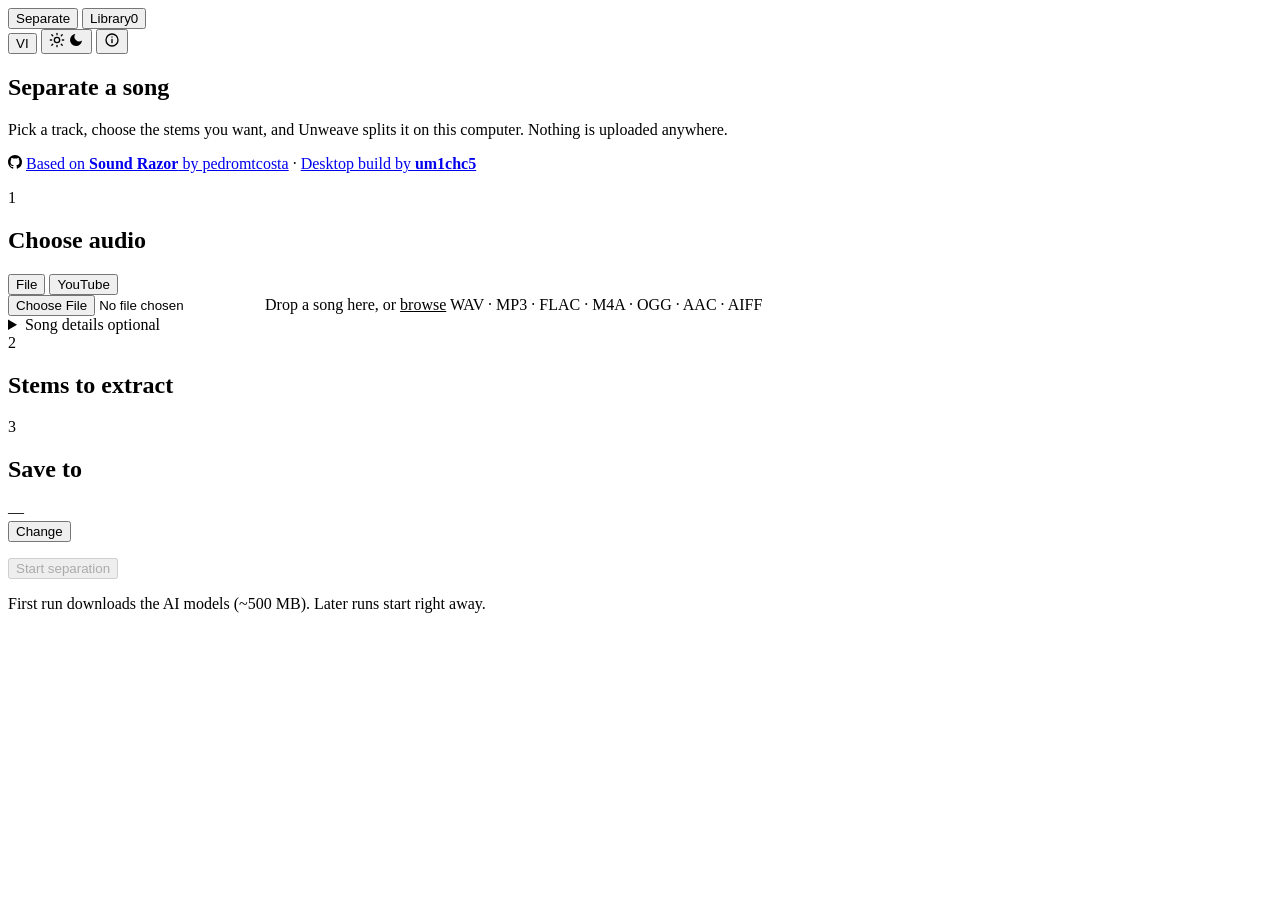
==== commit 658488fd: "Add an advanced separation plan: fold stems into other.flac, split the guitar - The stems picker gai" ====
--- a/app/sound_razor/web/index.html
+++ b/app/sound_razor/web/index.html
@@ -12,6 +12,7 @@
   <link rel="stylesheet" href="/css/chrome.css">
   <link rel="stylesheet" href="/css/views.css">
   <link rel="stylesheet" href="/css/song.css">
+  <link rel="stylesheet" href="/css/plan.css">
   <link rel="stylesheet" href="/css/responsive.css">
   <script type="module" src="/js/app.js"></script>
 </head>
@@ -323,6 +324,45 @@
     </form>
   </dialog>
 
+  <dialog id="plan-dialog" class="plan-dialog">
+    <header class="plan-head">
+      <div>
+        <h2 id="plan-title" data-i18n="plan.title">Separation plan</h2>
+        <p data-i18n="plan.sub">Pick each stem’s fate. Anything folded in is mixed into <code>other.flac</code> and never written on its own. This only sets the plan — Start runs it.</p>
+      </div>
+      <div class="plan-pills">
+        <span id="plan-pass-pill" class="pill">2 passes</span>
+        <span id="plan-file-pill" class="pill">9 files</span>
+      </div>
+    </header>
+    <div class="plan-body">
+      <div class="plan-stage" id="plan-stage">
+        <div class="plan-canvas">
+          <svg id="plan-wires" aria-hidden="true"></svg>
+          <div id="plan-nodes"></div>
+        </div>
+      </div>
+      <aside class="plan-aside">
+        <section class="plan-run">
+          <h3 data-i18n="plan.runsHeading">Run schedule</h3>
+          <ol id="plan-run-list"></ol>
+          <p id="plan-run-total" class="plan-total"></p>
+        </section>
+        <div id="plan-warning" class="plan-warning" hidden>
+          <div id="plan-warning-text"></div>
+        </div>
+      </aside>
+    </div>
+    <div class="plan-foot">
+      <p id="plan-foot-hint" class="plan-hint"></p>
+      <div class="btn-row">
+        <button id="plan-reset" type="button" class="btn btn-ghost" data-i18n="plan.reset">Reset</button>
+        <button type="button" class="btn btn-ghost close-dialog" data-i18n="setup.cancel">Cancel</button>
+        <button id="plan-confirm" type="button" class="btn btn-primary" data-i18n="plan.confirm">Use this plan</button>
+      </div>
+    </div>
+  </dialog>
+
   <dialog id="export-dialog" class="dialog-wide">
     <form id="export-form">
       <header class="dialog-header"><h2 data-i18n="dialog.export.title">Export stems</h2><button type="button" class="close-dialog icon-close" data-i18n-title="common.close"></button></header>
